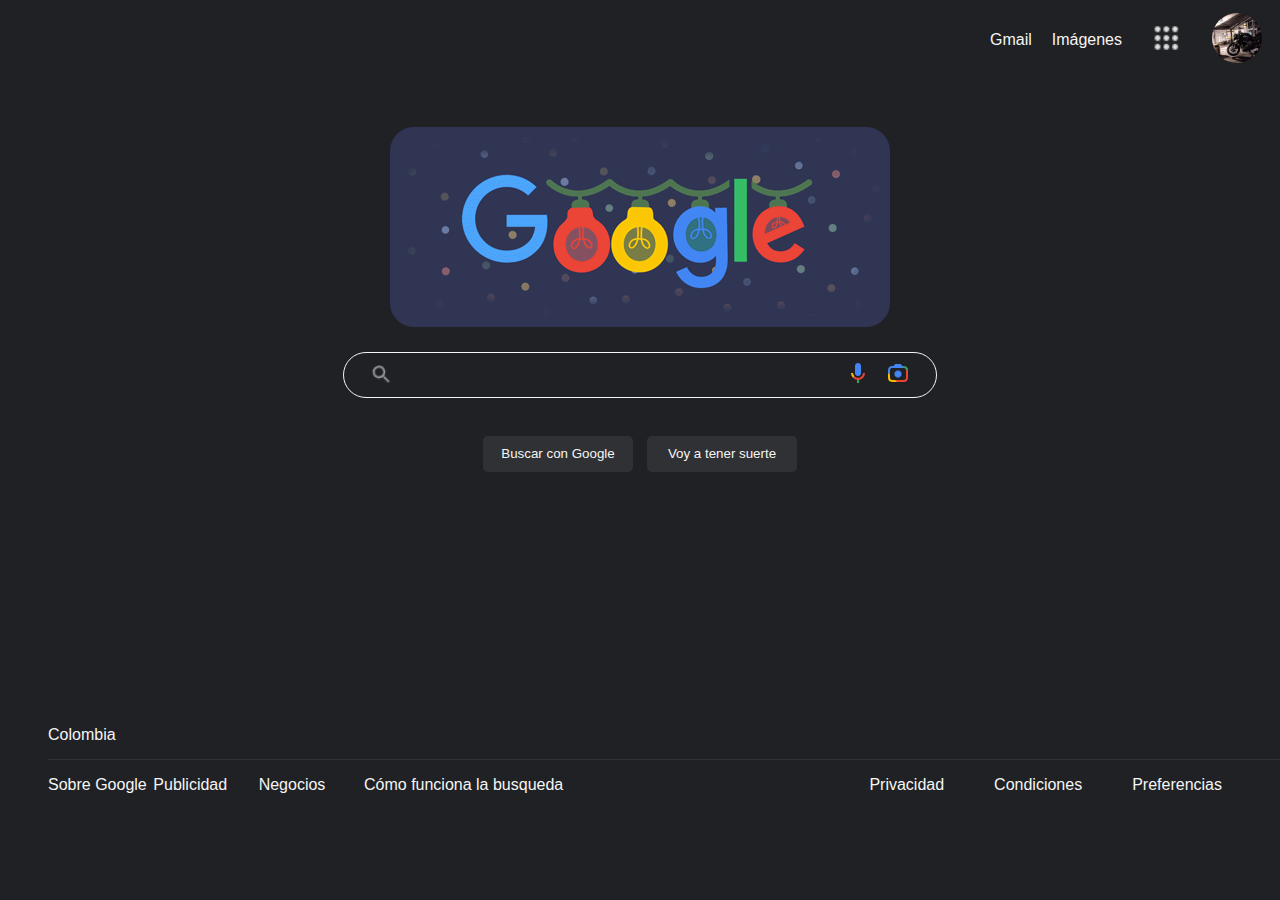
==== index.html @ 1fb9f978 "first commit" ====
<!DOCTYPE html>
<html lang="en">
<head>
    <meta charset="UTF-8">
    <meta http-equiv="X-UA-Compatible" content="IE=edge">
    <meta name="viewport" content="width=device-width, initial-scale=1.0">
    <title>Document</title>
    <link rel="stylesheet" href="./styles.css">
</head>
<body>
    <header>
        <div class="header-menu">
            <div>Gmail</div>
            <div>Imágenes</div>
            <div class="icon-menu"><img src="./images/menu.png" alt="menu"></div>
            <div class="profile-photo"><img src="./images/profile-photo.png" alt=""></div>
        </div>
    </header>
    <section>
        <div class="main-container">
            <div class="google-image">
                <img src="./images/seasonal-holidays-2022-6753651837109831.8-ladc.gif" alt="google-theme">
            </div>
            <div class="search-menu">
                <img src="./images/search-icon.png" alt="search-icon">
                <input type="text">
                <img src="./images/other-icons.png" alt="other-icon">
            </div>
            <div class="button-menu">
                <button>Buscar con Google</button>
                <button>Voy a tener suerte</button>
            </div>
        </div>
    </section>
    <footer>
        <div class="footer">
            <div class="footer-top">Colombia</div>
            <div class="footer-bottom">
                <div class="footer-bottom-left">
                    <ul>
                        <li>Sobre Google</li>
                        <li>Publicidad</li>
                        <li>Negocios</li>
                        <li>Cómo funciona la busqueda</li>
                    </ul>
                </div>
                <div class="footer-bottom-rigth">
                    <a href="">Privacidad</a>
                    <a href="">Condiciones</a>
                    <a href="">Preferencias</a>
                </div>
            </div>
        </div>
    </footer>


    
</body>
</html>
---- styles.css ----
html{
    background-color: #202124;
    font-family: Arial, sans-serif;
    color: whitesmoke;
    margin: 0;
}
body{
    --black: #202124;
    --gray: #303134;
    --white: whitesmoke;
}
/*Header Styles----------------------------------*/
.header-menu{
    display: flex;
    flex-direction: row;
    justify-content: flex-end;
    align-items: center;
}
.header-menu div{
    padding: 10px;
    padding-top: 5px;
}
.icon-menu img{
    align-items: center;
    width: 50px;
    height: 50px;
    object-fit: cover;
}

.profile-photo img{
    width: 50px;
    height: 50px;
    object-fit: cover;
    border-radius: 50%;
}

/*Main Styles------------------------------------*/
.main-container{
    display: grid;

    grid-template-rows: 3fr 1fr 1fr 3fr;
    align-items: center;
    justify-content: center;
    margin-top: 20px;
    width: 100%;
}
.google-image{
    width: 100%;
    display: flex;
    justify-content: center;
    margin-top: 30px;
}
    .google-image img{
        border-radius: 24px;
    }
.search-menu{
    display: flex;
    flex-direction: row;
    justify-content: center;
    align-content: stretch;
    border: 1px solid var(--white);
    border-radius: 30px;
    padding: 5px;
    margin-top: 20px ;
    width: 582px;
}
    .search-menu input{
        width: 443px;
        border:none;
        background-color: var(--black);
        color: var(--white);
    }
    .search-menu img{
        object-fit: cover;
    }
.button-menu{
    display: flex;
    justify-content: center;
    width: 100%;
}
    .button-menu button{
        width: 150px;
        height: 36px;
        background-color: var(--gray);
        color: var(--white);
        border: none;
        margin-top: 24px;
        border-radius: 5px;
    }
    .button-menu :first-child{
        margin-right: 14px;
    }

/*Footer Styles------------------------------*/
.footer{
    display: grid;
    grid-template-columns: 100%;
    grid-template-rows: 1fr 1fr;
    background-color: var(--black);
    align-content: flex-end;
}
.footer-top{
    display: flex;
    align-items: center;
    width: 100%;
    border-bottom: 1px solid var(--gray);
    margin-left: 40px;
}


.footer-bottom{
    display: grid;
    grid-template-columns: 50% 50%;
    width: 100%;
    height: auto;

}
    .footer-bottom-left ul{
    display: grid;
    grid-template-columns: 1fr 1fr 1fr 3fr;
    justify-content: stretch;
    width: 100%;
    list-style: none;
    
    }
    .footer-bottom-rigth{
        display: flex;
        justify-content: flex-end;
        align-items: center;
    }
        .footer-bottom-rigth a{
            color: var(--white);
            margin-right: 50px;
            text-decoration: none;
        }
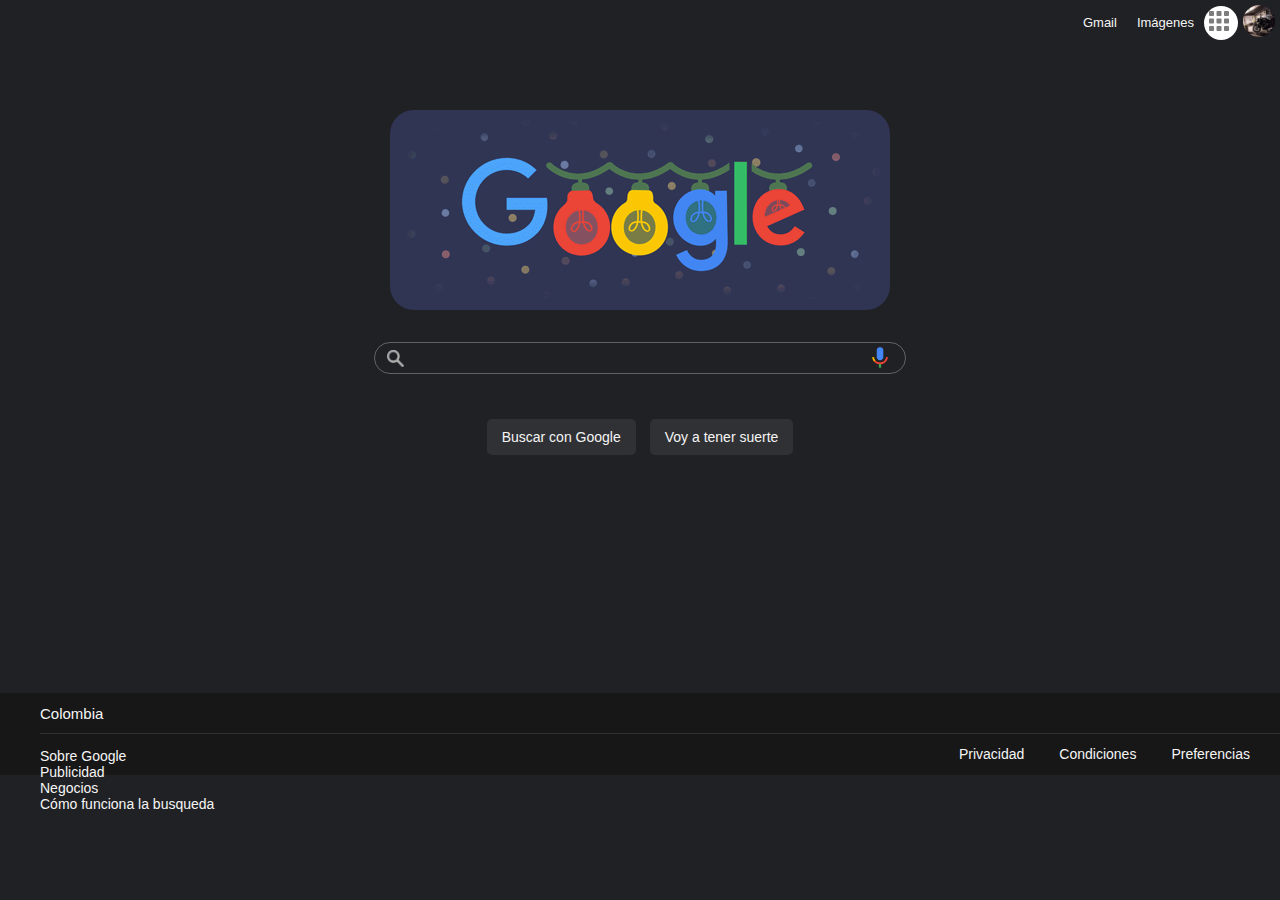
==== commit cd5d3663: "modificacion estructuras" ====
--- a/index.html
+++ b/index.html
@@ -9,29 +9,29 @@
 </head>
 <body>
     <header>
-        <div class="header-menu">
-            <div>Gmail</div>
-            <div>Imágenes</div>
-            <div class="icon-menu"><img src="./images/menu.png" alt="menu"></div>
+        <nav class="header-menu">
+            <div><a href="">Gmail</a></div>
+            <div><a href="">Imágenes</a></div>
+            <div class="icon-menu"><img src="./images/white-menu.svg" alt="menu"></div>
             <div class="profile-photo"><img src="./images/profile-photo.png" alt=""></div>
-        </div>
+        </nav>
     </header>
-    <section>
+    <main>
         <div class="main-container">
             <div class="google-image">
                 <img src="./images/seasonal-holidays-2022-6753651837109831.8-ladc.gif" alt="google-theme">
             </div>
             <div class="search-menu">
-                <img src="./images/search-icon.png" alt="search-icon">
+                <span class="search-icon"></span>
                 <input type="text">
-                <img src="./images/other-icons.png" alt="other-icon">
+                <span class="micro-icon"></span>
             </div>
             <div class="button-menu">
                 <button>Buscar con Google</button>
                 <button>Voy a tener suerte</button>
             </div>
         </div>
-    </section>
+    </main>
     <footer>
         <div class="footer">
             <div class="footer-top">Colombia</div>
--- a/styles.css
+++ b/styles.css
@@ -1,43 +1,73 @@
 html{
     background-color: #202124;
     font-family: Arial, sans-serif;
-    color: whitesmoke;
+    box-sizing: border-box;
+}
+body{
     margin: 0;
-}
-body{
+    padding: 0;
     --black: #202124;
     --gray: #303134;
     --white: whitesmoke;
+    --black-footer: #171717;
+    --border-search-menu: #5f6368;
+    --sm: 13px;
+    --md: 14px;
+    --lg: 15px;
 }
 /*Header Styles----------------------------------*/
+header{
+    width: 100%;
+    height: 60px;
+    font-size: var(--sm);
+}
 .header-menu{
-    display: flex;
-    flex-direction: row;
+    width: auto;
+    height: auto;
+    display: flex;
     justify-content: flex-end;
     align-items: center;
 }
-.header-menu div{
-    padding: 10px;
-    padding-top: 5px;
-}
-.icon-menu img{
-    align-items: center;
-    width: 50px;
-    height: 50px;
-    object-fit: cover;
-}
+    .header-menu div, a{
+        padding: 5px;
+    }
+    .header-menu div > a{
+        text-decoration: none;
+        color: var(--white);
+
+    }
+    .header-menu div > img{
+        cursor: pointer;
+
+    }
+
+.icon-menu{
+    width: 24px;
+    height: 24px;
+    border-radius: 50%;
+    align-items: center;
+    justify-content: center;
+    background-color: white;
+}
+    .icon-menu img{
+    width: 20px;
+    height: 20px;
+    }
+    .icon-menu :hover{
+        background-color: var(--border-search-menu);
+    }
 
 .profile-photo img{
-    width: 50px;
-    height: 50px;
+    width: 32px;
+    height: 32px;
     object-fit: cover;
     border-radius: 50%;
 }
 
 /*Main Styles------------------------------------*/
 .main-container{
+    font-size: var(--md);
     display: grid;
-
     grid-template-rows: 3fr 1fr 1fr 3fr;
     align-items: center;
     justify-content: center;
@@ -54,24 +84,47 @@
         border-radius: 24px;
     }
 .search-menu{
-    display: flex;
-    flex-direction: row;
-    justify-content: center;
-    align-content: stretch;
-    border: 1px solid var(--white);
+    width: 530px;
+    margin-top: 20px;
+    border: 1px solid var(--border-search-menu);
     border-radius: 30px;
-    padding: 5px;
-    margin-top: 20px ;
-    width: 582px;
-}
+    display: flex;
+    justify-content: center;
+    align-content: center;
+}
+    .search-menu:hover, .search-menu input:hover{
+        background-color: var(--gray);
+    }
     .search-menu input{
-        width: 443px;
+        display: flex;
+        align-items: center;
+        width: 525px;
+        margin-left: 12px;
         border:none;
+        outline: none;
         background-color: var(--black);
         color: var(--white);
     }
-    .search-menu img{
-        object-fit: cover;
+    .search-menu .search-icon{
+        background-image: url(./images/search-icon.png);
+        background-repeat: no-repeat;
+        background-position: center;
+        background-size: contain;
+        width: 20px;
+        height: 20px;
+        margin-left: 12px;
+        cursor: pointer;
+        margin-top: 5px;
+    }
+    .search-menu .micro-icon{
+        background-image: url('./images/other-icons.png');
+        background-repeat: no-repeat;
+        background-position: center;
+        background-size: contain;
+        width: 30px;
+        height: 30px;
+        margin-right: 12px;
+        cursor: pointer;
     }
 .button-menu{
     display: flex;
@@ -79,13 +132,18 @@
     width: 100%;
 }
     .button-menu button{
-        width: 150px;
+        width: auto;
         height: 36px;
         background-color: var(--gray);
         color: var(--white);
         border: none;
         margin-top: 24px;
         border-radius: 5px;
+        font-size: var(--md);
+        padding: 0 15px;
+    }
+    .button-menu button:hover{
+        border: 1px solid var(--border-search-menu);
     }
     .button-menu :first-child{
         margin-right: 14px;
@@ -96,40 +154,54 @@
     display: grid;
     grid-template-columns: 100%;
     grid-template-rows: 1fr 1fr;
-    background-color: var(--black);
+    background-color: var(--black-footer);
+    color: var(--white);
     align-content: flex-end;
 }
 .footer-top{
     display: flex;
-    align-items: center;
-    width: 100%;
+    height: 40px;
+    align-items: center;
     border-bottom: 1px solid var(--gray);
     margin-left: 40px;
+    font-size: var(--lg);
 }
 
 
 .footer-bottom{
     display: grid;
-    grid-template-columns: 50% 50%;
-    width: 100%;
-    height: auto;
-
-}
-    .footer-bottom-left ul{
-    display: grid;
-    grid-template-columns: 1fr 1fr 1fr 3fr;
-    justify-content: stretch;
-    width: 100%;
-    list-style: none;
-    
-    }
+    grid-template-columns: 70% 30%;
+    height: 40px;
+    font-size: var(--md);
+}
+    .footer-bottom-left{
+        display: flex;
+        flex-wrap: wrap;
+        flex-direction: row;
+        height: 40px;
+        justify-content: flex-start;
+        align-items: center;
+
+        
+    }
+        .footer-bottom-left ul{
+        list-style: none;
+        }
+        .footer-bottom-left ul li{
+            margin-right: 14px;
+            align-items: center;
+            justify-content: flex-start;
+        }
+
     .footer-bottom-rigth{
         display: flex;
         justify-content: flex-end;
         align-items: center;
+        width: auto;
+        height: 40px;
     }
         .footer-bottom-rigth a{
             color: var(--white);
-            margin-right: 50px;
+            margin-right: 25px;
             text-decoration: none;
         }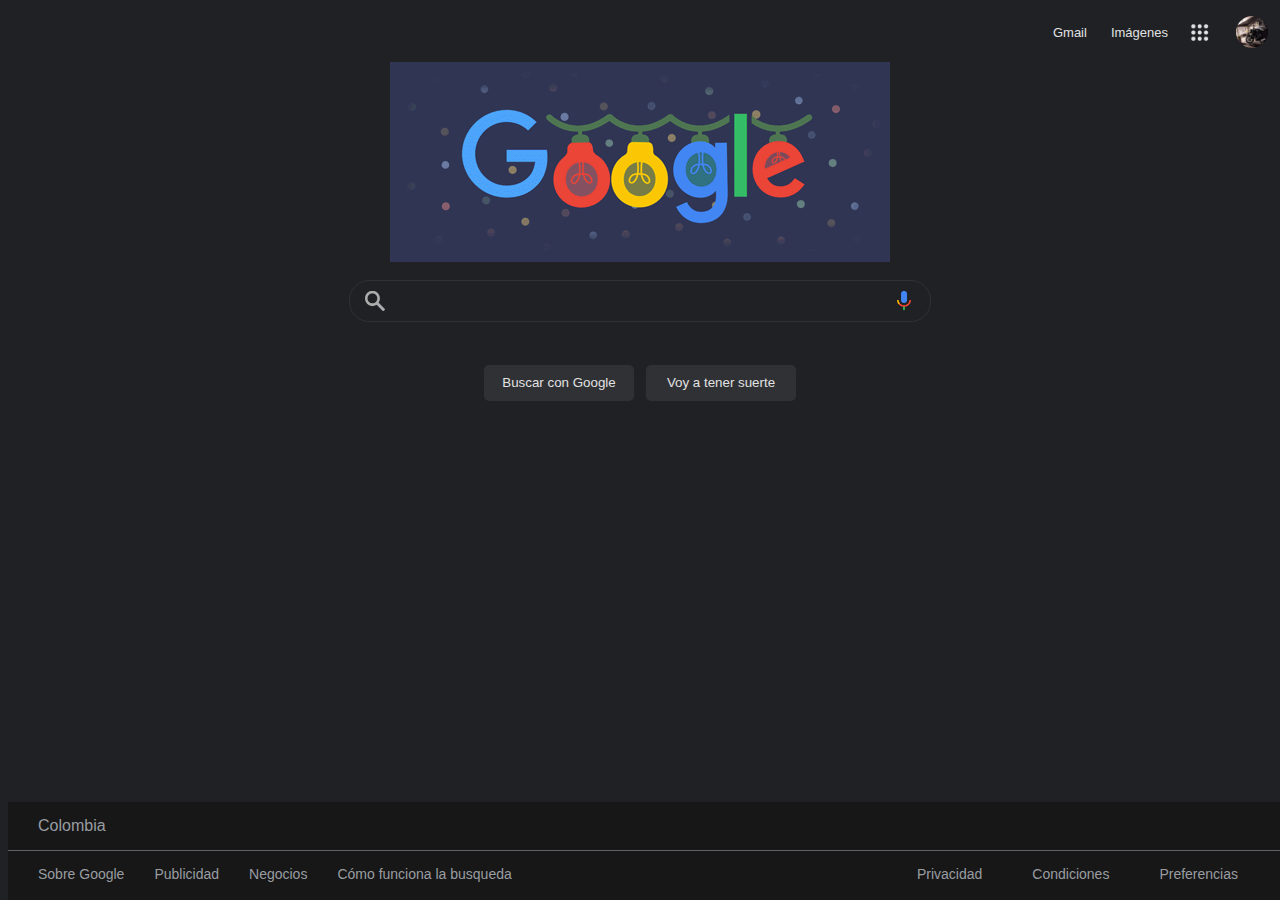
==== commit 5ec379b7: "adicionamos JS" ====
--- a/index.html
+++ b/index.html
@@ -8,52 +8,72 @@
     <link rel="stylesheet" href="./styles.css">
 </head>
 <body>
+
     <header>
-        <nav class="header-menu">
-            <div><a href="">Gmail</a></div>
-            <div><a href="">Imágenes</a></div>
-            <div class="icon-menu"><img src="./images/white-menu.svg" alt="menu"></div>
-            <div class="profile-photo"><img src="./images/profile-photo.png" alt=""></div>
-        </nav>
+        <div class="header-menu">
+            <a href="https://www.google.com/intl/es-419/gmail/about/">Gmail</a>
+            <a href="https://www.google.com.co/imghp?hl=es-419&ogbl">Imágenes</a>
+            <span>
+                <div class="icon-menu"></div>
+            </span>
+            <span>
+                <div class="profile-photo"></div>
+            </span>
+        </div>
     </header>
+
     <main>
         <div class="main-container">
             <div class="google-image">
                 <img src="./images/seasonal-holidays-2022-6753651837109831.8-ladc.gif" alt="google-theme">
             </div>
             <div class="search-menu">
-                <span class="search-icon"></span>
+                <img class="search-icon" src="./images/search-icon.png" alt="search-icon">
                 <input type="text">
-                <span class="micro-icon"></span>
+                <img class="micro-icon" src="./images/other-icons.png" alt="micro-icon">
             </div>
             <div class="button-menu">
                 <button>Buscar con Google</button>
                 <button>Voy a tener suerte</button>
             </div>
         </div>
+
     </main>
+
     <footer>
         <div class="footer">
             <div class="footer-top">Colombia</div>
             <div class="footer-bottom">
                 <div class="footer-bottom-left">
-                    <ul>
-                        <li>Sobre Google</li>
-                        <li>Publicidad</li>
-                        <li>Negocios</li>
-                        <li>Cómo funciona la busqueda</li>
-                    </ul>
+                        <a href="https://about.google/?utm_source=google-CO&utm_medium=referral&utm_campaign=hp-footer&fg=1">Sobre Google</a>
+                        <a href="https://ads.google.com/intl/es-419_co/home/?subid=ww-ww-et-g-awa-a-g_hpafoot1_1!o2&utm_source=google.com&utm_medium=referral&utm_campaign=google_hpafooter&fg=1">Publicidad</a>
+                        <a href="https://smallbusiness.withgoogle.com/intl/es-419_co/?subid=ww-ww-et-g-awa-a-g_hpbfoot1_1!o2&utm_source=google&utm_medium=ep&utm_campaign=google_hpbfooter&utm_content=google_hpbfooter&gmbsrc=ww-ww-et-gs-z-gmb-s-z-u~sb-g4sb_srvcs-u&c=CO#!/">Negocios</a>
+                        <a href="https://www.google.com/search/howsearchworks/?fg=1">Cómo funciona la busqueda</a>
                 </div>
                 <div class="footer-bottom-rigth">
-                    <a href="">Privacidad</a>
-                    <a href="">Condiciones</a>
-                    <a href="">Preferencias</a>
+                    <a href="https://policies.google.com/privacy?hl=es-419&fg=1">Privacidad</a>
+                    <a href="https://policies.google.com/terms?hl=es-419&fg=1">Condiciones</a>
+                    <div class="preference-button">Preferencias</div>
                 </div>
             </div>
         </div>
     </footer>
 
+    <aside class="preference-menu inactive">
+        <div class="preference-top-menu">
+            <div>Configuración de búsqueda</div>
+            <div>Búsqueda avanzada</div>
+            <div>Tus datos en la busqueda</div>
+            <div>Historia de búsqueda</div>
+            <div>Buscar en Ayuda</div>
+            <div>Enviar comentarios</div>
+        </div>
+        <div class="preference-bottom-menu">
+            <div>Tema Oscuro: Activo</div>
+        </div>
+    </aside>
 
-    
+<script src="./main.js"></script>
 </body>
+
 </html>--- a/styles.css
+++ b/styles.css
@@ -1,207 +1,233 @@
+/*---GENERAL STYLES----------------------------------------------*/
 html{
     background-color: #202124;
     font-family: Arial, sans-serif;
+    margin: 0;
     box-sizing: border-box;
 }
 body{
-    margin: 0;
-    padding: 0;
     --black: #202124;
     --gray: #303134;
-    --white: whitesmoke;
-    --black-footer: #171717;
-    --border-search-menu: #5f6368;
+    --white: #e2e2e3;
+    --font-footer: #999da2;
+    --gray-border: #5f6368;
+    --black-footer:#171717;
+    --backg-pref-menu: #202124;
     --sm: 13px;
     --md: 14px;
     --lg: 15px;
 }
-/*Header Styles----------------------------------*/
-header{
+/*---HEADER--------------------------------------------------------*/
+.header-menu{
     width: 100%;
-    height: 60px;
-    font-size: var(--sm);
-}
-.header-menu{
-    width: auto;
-    height: auto;
+    height: 48px;
     display: flex;
     justify-content: flex-end;
     align-items: center;
-}
-    .header-menu div, a{
-        padding: 5px;
-    }
-    .header-menu div > a{
+    gap: 12px;
+    margin-top: 0;
+    padding-bottom: 6px;
+}
+    .header-menu a{
         text-decoration: none;
         color: var(--white);
-
-    }
-    .header-menu div > img{
-        cursor: pointer;
-
-    }
-
-.icon-menu{
-    width: 24px;
-    height: 24px;
-    border-radius: 50%;
-    align-items: center;
-    justify-content: center;
-    background-color: white;
-}
-    .icon-menu img{
-    width: 20px;
-    height: 20px;
-    }
-    .icon-menu :hover{
-        background-color: var(--border-search-menu);
-    }
-
-.profile-photo img{
-    width: 32px;
-    height: 32px;
-    object-fit: cover;
-    border-radius: 50%;
-}
-
-/*Main Styles------------------------------------*/
-.main-container{
-    font-size: var(--md);
-    display: grid;
-    grid-template-rows: 3fr 1fr 1fr 3fr;
-    align-items: center;
-    justify-content: center;
-    margin-top: 20px;
-    width: 100%;
-}
-.google-image{
-    width: 100%;
-    display: flex;
-    justify-content: center;
-    margin-top: 30px;
-}
-    .google-image img{
-        border-radius: 24px;
-    }
-.search-menu{
-    width: 530px;
-    margin-top: 20px;
-    border: 1px solid var(--border-search-menu);
-    border-radius: 30px;
-    display: flex;
-    justify-content: center;
-    align-content: center;
-}
-    .search-menu:hover, .search-menu input:hover{
-        background-color: var(--gray);
-    }
-    .search-menu input{
+        font-size: var(--sm);
+        padding-left: 12px;
+    }
+    .header-menu a:hover{
+        text-decoration:underline 1px solid;
+    }
+    .header-menu span{
         display: flex;
         align-items: center;
-        width: 525px;
-        margin-left: 12px;
-        border:none;
+        justify-content: center;
+        width: 40px;
+        height: 40px;
+    }
+        .header-menu span:hover{
+            border-radius: 50%;
+            background-color: var(--gray);
+        }
+    .header-menu .icon-menu{
+        background-image: url('./images/menu.png');
+        background-position: center;
+        background-repeat: no-repeat;
+        background-size: contain;
+        width: 24px;
+        height: 24px;
+        padding: 0;
+    }
+    .header-menu .profile-photo{
+        background-image: url('./images/profile-photo.png');
+        background-position: center;
+        background-repeat: no-repeat;
+        background-size: contain;
+        justify-content: center;
+        width: 32px;
+        height: 32px;
+        border-radius: 50%;
+        padding: 0;
+    }
+/*---MAIN-----------------------------------------------------------*/
+.main-container{
+    display: grid;
+    grid-template-rows: 3fr 1fr 1fr;
+    justify-content: center;
+    gap: 18px;
+}
+    .main-container .google-image{
+        width: 100%;
+        height: auto;
+        display: flex;
+        justify-content: center;
+        border-radius: 5px;
+    }
+        .main-container .google-image img{
+            width: 500px;
+            height: 200px;
+        }
+
+.search-menu{
+    display: flex;
+    justify-content: center;
+    align-items: center;
+    width: 580px;
+    height: 40px;
+    border: 1px solid var(--gray);
+    border-radius: 20px;
+    gap: 5px;
+}
+    .search-menu .search-icon{
+        width: 20px;
+        height: 20px;
+    }
+    .search-menu input{
+        height: 38px;
+        width: 85%;
+        color: var(--white);
+        font-size: var(--md);
+        border-style: none;
         outline: none;
         background-color: var(--black);
+    }
+    .search-menu .micro-icon{
+        width: 24px;
+        height: 24px;
+    }
+    .search-menu:hover, .search-menu input:hover{
+        background-color: var(--gray);
+    }
+    /*!!!---Falta un evento JS, que cuando el usuario active el input, cambie la totalidad del background-color del input---!!!*/
+    .search-menu:focus, .search-menu input:focus{
+        background-color: var(--gray);
+    }
+.button-menu{
+    display: flex;
+    justify-content: center;
+    gap: 12px
+
+}
+    .button-menu button{
+        width: 150px;
+        height: 36px;
         color: var(--white);
-    }
-    .search-menu .search-icon{
-        background-image: url(./images/search-icon.png);
-        background-repeat: no-repeat;
-        background-position: center;
-        background-size: contain;
-        width: 20px;
-        height: 20px;
-        margin-left: 12px;
-        cursor: pointer;
-        margin-top: 5px;
-    }
-    .search-menu .micro-icon{
-        background-image: url('./images/other-icons.png');
-        background-repeat: no-repeat;
-        background-position: center;
-        background-size: contain;
-        width: 30px;
-        height: 30px;
-        margin-right: 12px;
-        cursor: pointer;
-    }
-.button-menu{
-    display: flex;
-    justify-content: center;
-    width: 100%;
-}
-    .button-menu button{
-        width: auto;
-        height: 36px;
-        background-color: var(--gray);
-        color: var(--white);
-        border: none;
-        margin-top: 24px;
+        border: 0;
         border-radius: 5px;
-        font-size: var(--md);
-        padding: 0 15px;
-    }
-    .button-menu button:hover{
-        border: 1px solid var(--border-search-menu);
-    }
-    .button-menu :first-child{
-        margin-right: 14px;
-    }
-
-/*Footer Styles------------------------------*/
+        background-color: var(--gray);
+    }
+        .button-menu button:hover{
+            border: 1px solid var(--gray-border);
+        }
+/*---FOOTER-------------------------------------------------------------------*/
 .footer{
     display: grid;
-    grid-template-columns: 100%;
     grid-template-rows: 1fr 1fr;
     background-color: var(--black-footer);
-    color: var(--white);
-    align-content: flex-end;
+    color: var(--font-footer);
+    width: 100%;
+    position: absolute;
+    bottom: 0px;
+    padding: 0;
 }
 .footer-top{
     display: flex;
-    height: 40px;
     align-items: center;
-    border-bottom: 1px solid var(--gray);
-    margin-left: 40px;
-    font-size: var(--lg);
-}
-
-
+    justify-content: flex-start;
+    border-bottom: 1px solid var(--gray-border);
+    padding: 15px 30px;
+}
 .footer-bottom{
     display: grid;
-    grid-template-columns: 70% 30%;
-    height: 40px;
-    font-size: var(--md);
+    grid-template-columns: 1fr 1fr;
+    height: 46px;
 }
     .footer-bottom-left{
-        display: flex;
-        flex-wrap: wrap;
-        flex-direction: row;
-        height: 40px;
-        justify-content: flex-start;
+        display: flex;  
         align-items: center;
-
-        
-    }
-        .footer-bottom-left ul{
-        list-style: none;
-        }
-        .footer-bottom-left ul li{
-            margin-right: 14px;
-            align-items: center;
-            justify-content: flex-start;
-        }
-
+        padding-left: 15px;
+    }
+   .footer-bottom-left a{
+        text-decoration: none;
+        padding: 15px 15px;
+        color: var(--font-footer);
+        font-size: var(--md);
+    
+    }
     .footer-bottom-rigth{
         display: flex;
         justify-content: flex-end;
         align-items: center;
-        width: auto;
-        height: 40px;
-    }
-        .footer-bottom-rigth a{
-            color: var(--white);
-            margin-right: 25px;
+    }
+        .footer-bottom-rigth a, .footer-bottom-rigth div{
+            margin-right: 50px;
             text-decoration: none;
-        }+            font-size: var(--md);
+            color: var(--font-footer);
+        }
+        .footer-bottom-rigth a:hover, .footer-bottom-left a:hover, .footer-bottom-rigth div:hover{
+            text-decoration: underline 1px solid;
+            cursor: pointer;
+        }
+/*---PREFERENCE MENU-------------------------------------------------------*/
+.preference-menu{
+    width: auto;
+    height: auto;
+    color: var(--font-footer);
+    position: absolute;
+    bottom: 40px;
+    right: 10px;
+    border-radius: 0px 0px 5px 5px;
+    background-color: var(--backg-pref-menu);
+    box-shadow: 0px 0px 10px 2px var(--black-footer);
+    padding: 5px 0px;
+}
+    .preference-menu .preference-top-menu{
+        border-bottom: 1px solid var(--gray-border);
+    }
+    .preference-menu .preference-top-menu div{
+        width: 170px;
+        height: auto;
+        font-size: var(--sm);
+        padding: 0px 16px;
+        padding-top: 6px;
+        padding-bottom: 6px;
+    }
+    .preference-menu .preference-top-menu div:hover{
+        background-color: var(--gray);
+    }
+.preference-menu .preference-bottom-menu div{
+    width: 170px;
+    height: auto;
+    font-size: var(--sm);
+    padding: 0px 16px;
+    padding-top: 6px;
+    padding-bottom: 6px;
+}
+    .preference-menu .preference-bottom-menu div:hover{
+        background-color: var(--gray);
+    }
+
+/*---OPEN & CLOSE preference menu--------------------------------*/
+.inactive{
+    display: none;
+}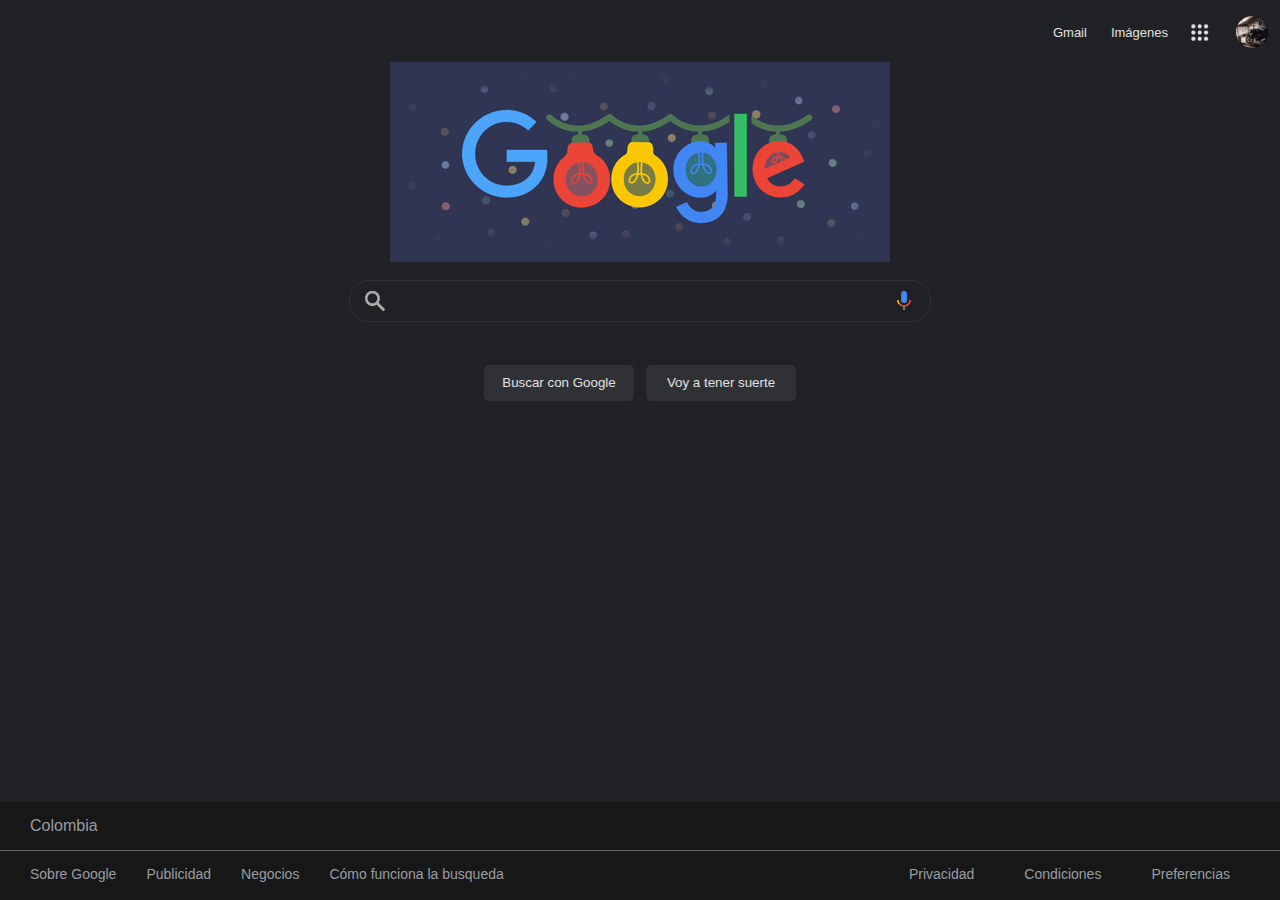
==== commit 64d158c6: "agregado JS a menu de usuario" ====
--- a/index.html
+++ b/index.html
@@ -16,7 +16,7 @@
             <span>
                 <div class="icon-menu"></div>
             </span>
-            <span>
+            <span class="profile-menu-button">
                 <div class="profile-photo"></div>
             </span>
         </div>
@@ -73,6 +73,30 @@
         </div>
     </aside>
 
+    <aside class="user-option-menu inactive">
+        <div class="user-menu">
+            <div class="user-menu-profile">
+                <img class="profile-photo" src="./images/profile-photo.png" alt="profile-photo">
+                <img class="icon-camera" src="./images/camera-photo.svg" alt="icon-camera">
+                <div>Luis T</div>
+                <div>luistoro892@gmail.com</div>
+                <span>Administrar tu Cuenta de Google</span>
+            </div>
+            <div class="add-acount-menu">
+                <img src="./images/add-user.png" alt="add-user">
+                <p>Agregar otra cuenta</p>
+            </div>
+            <div class="button-close-container">
+                <button class="close-user-menu">Salir</button>
+            </div>
+            <div class="politics-menu">
+                <p>Política de Privacidad</p>
+                <img src="./images/point.png" alt="point-image">
+                <p>Condiciones del Servicio</p>
+            </div>
+        </div>
+    </aside>
+
 <script src="./main.js"></script>
 </body>
 
--- a/styles.css
+++ b/styles.css
@@ -13,6 +13,7 @@
     --gray-border: #5f6368;
     --black-footer:#171717;
     --backg-pref-menu: #202124;
+    --sx: 12px;
     --sm: 13px;
     --md: 14px;
     --lg: 15px;
@@ -67,6 +68,11 @@
         height: 32px;
         border-radius: 50%;
         padding: 0;
+        cursor: pointer;
+    }
+    .shadow{
+        background-color: var(--gray);
+        border-radius: 50%;
     }
 /*---MAIN-----------------------------------------------------------*/
 .main-container{
@@ -146,6 +152,7 @@
     color: var(--font-footer);
     width: 100%;
     position: absolute;
+    right: 0px;
     bottom: 0px;
     padding: 0;
 }
@@ -230,4 +237,134 @@
 /*---OPEN & CLOSE preference menu--------------------------------*/
 .inactive{
     display: none;
-}+}
+
+/*---USER-OPTIONS-MENU-------------------------------------------*/
+.user-option-menu{
+    position: absolute;
+    top: 60px;
+    right: 20px;
+}
+
+.user-menu{
+    display: flex;
+    flex-direction: column;
+    justify-content: center;
+    align-items: center;
+    width: 300px;
+    height: 400px;
+    background-color: var(--gray);
+    color: var(--white);
+    border-radius: 0px 0px 5px 5px;
+    box-shadow: 2px 2px 5px 2px var(--black-footer) ;
+}
+    .user-menu-profile{
+        display: flex;
+        width: 100%;
+        flex-direction: column;
+        align-items: center;
+        justify-content: center;
+        font-size: var(--sm);
+        font-weight: bold;
+        margin-top: 10px;
+        border-bottom: 1px solid var(--gray-border);
+    }
+    .user-menu-profile img:first-of-type{
+        object-fit: contain;
+        border-radius: 50%;
+    }
+        .user-menu-profile .profile-photo{
+            width: 70px;
+            height: 70px;
+        }
+        .user-menu-profile .icon-camera{
+            position: absolute;
+            top: 75px;
+            right: 110px;
+            padding: 2px;
+            width: 12px;
+            height: 12px;
+            background-color: var(--gray);
+            border-radius: 50%;
+        }
+            .user-menu-profile .icon-camera:hover{
+                background-color: var(--gray-border);
+            }
+    .user-menu-profile div:first-of-type{
+        padding: 15px 0px 0px 0px;
+    }
+    .user-menu-profile div:last-of-type{
+        padding: 5px 0 0 0;
+        font-weight: lighter;
+    }
+    .user-menu-profile span{
+        margin: 20px 0;
+        padding: 8px 50px;
+        border: 1px solid var(--gray-border);
+        border-radius: 24px;
+        width: 125px;
+        text-align: center;
+    }
+        .user-menu-profile span:hover{
+            background-color: var(--gray-border);
+        }
+.add-acount-menu{
+    display: grid;
+    width: 100%;
+    grid-template-columns: 1fr 3fr;
+    justify-content: center;
+    align-items: center;
+    font-size: var(--sm);
+    padding: 12px 0px;
+    border-bottom: 1px solid var(--gray-border);
+}
+    .add-acount-menu:hover{
+        background-color: var(--gray-border);
+    }
+    .add-acount-menu img{
+        width: 28px;
+        height: 28px;
+        justify-self: flex-end;
+        padding-right: 12px;
+    }
+    .add-acount-menu p{
+        width: 150px;
+        margin: 0;
+    }
+.button-close-container{
+    display: flex;
+    justify-content: center;
+    align-items: center;
+    width: 100%;
+    height: 70px;
+    border-bottom: 1px solid var(--gray-border);
+}
+    button.close-user-menu{
+        width: 80px;
+        height: 40px;
+        color: var(--white);
+        font-weight: bold;
+        background-color: var(--gray);
+        border: 1px solid var(--gray-border);
+        border-radius: 5px;
+    }
+    button.close-user-menu:hover{
+        background-color: var(--gray-border);
+    }
+.politics-menu{
+    display: flex;
+    justify-content: center;
+    align-items: center;
+    font-size: var(--sx);
+}
+    .politics-menu p:first-of-type:hover{
+        background-color: var(--gray-border);
+    }
+    .politics-menu p:last-of-type:hover{
+        background-color: var(--gray-border);
+    }
+    .politics-menu img{
+        width: 4px;
+        height: 4px;
+        margin: 0 12px;
+    }